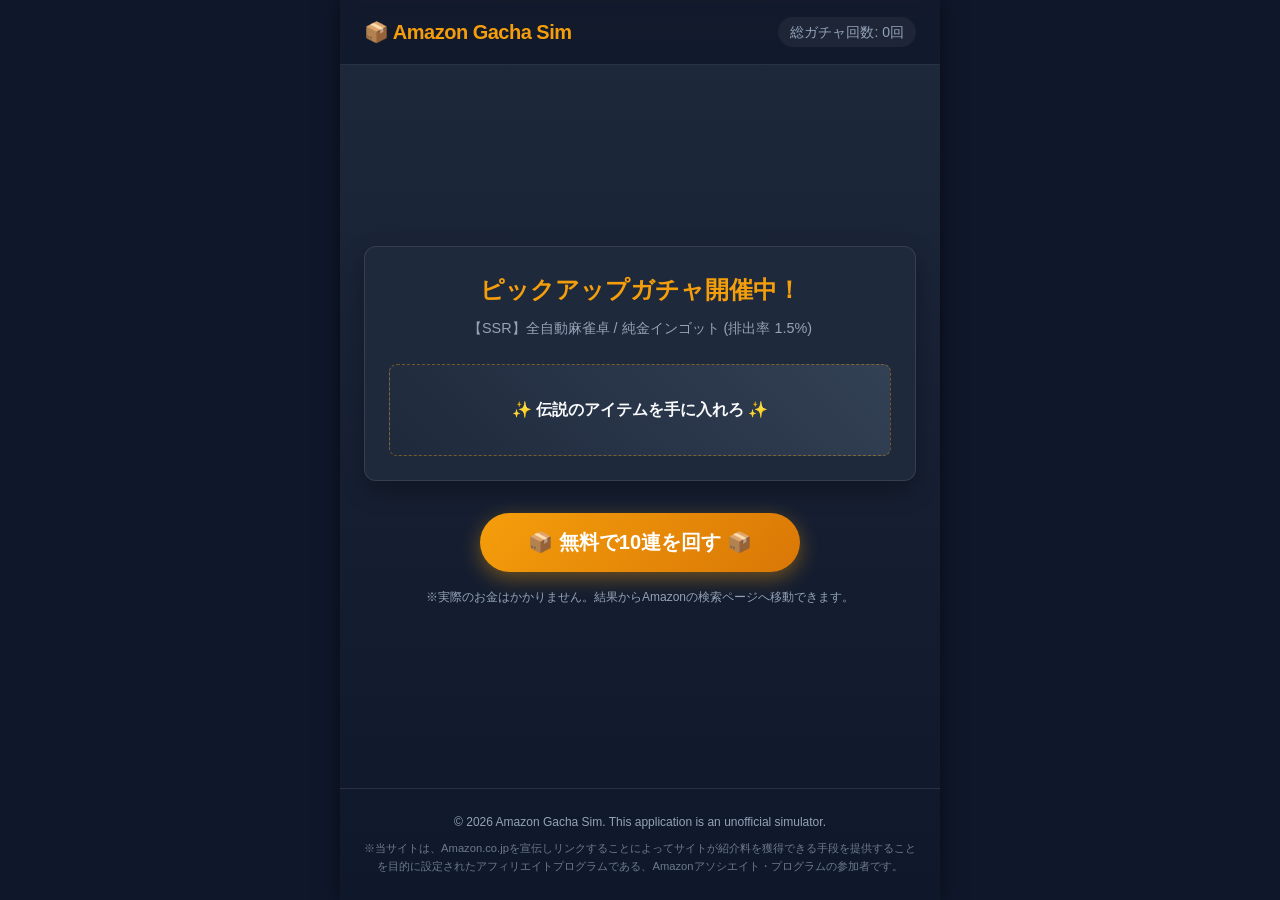
==== index.html @ bfa9835b "Initial commit: Amazon 10-Pull Gacha Simulator" ====
<!DOCTYPE html>
<html lang="ja">

<head>
    <meta charset="UTF-8">
    <meta name="viewport" content="width=device-width, initial-scale=1.0">
    <title>Amazon 10連ガチャシミュレーター</title>
    <meta name="description" content="完全無料でAmazonのヤバい商品10連ガチャが回せるシミュレーター。あなたは何を引き当てる？">
    <link rel="stylesheet" href="css/style.css">

    <!-- Open Graph for social sharing -->
    <meta property="og:title" content="Amazon 10連ガチャシミュレーター">
    <meta property="og:description" content="無料でAmazonのヤバい商品10連ガチャが回せるシミュレーター。SSRの純金を引き当てろ！">
    <meta property="og:type" content="website">
    <meta name="twitter:card" content="summary_large_image">
</head>

<body>
    <div class="app-container">
        <!-- Header -->
        <header>
            <div class="logo">📦 Amazon Gacha Sim</div>
            <div class="pull-count" id="pull-count">総ガチャ回数: 0回</div>
        </header>

        <!-- Main Content -->
        <main>
            <!-- Gacha Screen -->
            <section id="screen-gacha" class="screen active">
                <div class="banner">
                    <h2>ピックアップガチャ開催中！</h2>
                    <p>【SSR】全自動麻雀卓 / 純金インゴット (排出率 1.5%)</p>
                    <div class="banner-image-placeholder">
                        <span class="sparkle">✨</span> 伝説のアイテムを手に入れろ <span class="sparkle">✨</span>
                    </div>
                </div>

                <div class="action-area">
                    <button id="btn-pull-10" class="btn-gacha pulse">
                        <span class="btn-text">📦 無料で10連を回す 📦</span>
                    </button>
                    <p class="disclaimer">※実際のお金はかかりません。結果からAmazonの検索ページへ移動できます。</p>
                </div>
            </section>

            <!-- Animation Screen (Hidden by default) -->
            <section id="screen-animation" class="screen hidden">
                <div class="animation-container">
                    <div class="box-sprite" id="gacha-box">🎁</div>
                    <h2 class="loading-text">結果を取得中...</h2>
                </div>
            </section>

            <!-- Results Screen (Hidden by default) -->
            <section id="screen-results" class="screen hidden">
                <h2>🎉 ガチャ結果 🎉</h2>

                <div class="results-grid" id="results-grid">
                    <!-- Cards will be injected here by JS -->
                </div>

                <div class="results-actions">
                    <button id="btn-share" class="btn-share">𝕏 結果をシェアする</button>
                    <button id="btn-pull-again" class="btn-secondary">🔄 もう一度回す</button>
                </div>
            </section>
        </main>

        <!-- Footer -->
        <footer>
            <p>&copy; 2026 Amazon Gacha Sim. This application is an unofficial simulator.</p>
            <p class="amazon-disclosure">
                ※当サイトは、Amazon.co.jpを宣伝しリンクすることによってサイトが紹介料を獲得できる手段を提供することを目的に設定されたアフィリエイトプログラムである、Amazonアソシエイト・プログラムの参加者です。
            </p>
        </footer>
    </div>

    <!-- Scripts -->
    <script src="js/data.js"></script>
    <script src="js/app.js"></script>
</body>

</html>
---- css/style.css ----
/* ==========================================================================
   Base Styles & Variables
   ========================================================================== */
:root {
    --bg-dark: #0f172a;
    --bg-card: #1e293b;
    --bg-card-hover: #334155;
    --text-primary: #f8fafc;
    --text-secondary: #94a3b8;
    --primary-color: #f59e0b;
    /* Amazon Orange-ish Gold */
    --primary-hover: #d97706;

    /* Rarity Colors */
    --color-n: #94a3b8;
    /* Normal - Gray */
    --color-r: #3b82f6;
    /* Rare - Blue */
    --color-sr: #a855f7;
    /* Super Rare - Purple */
    --color-ssr: #f59e0b;
    /* Specially Super Rare - Gold/Rainbow */

    --radius: 12px;
    --transition: all 0.3s ease;
}

* {
    box-sizing: border-box;
    margin: 0;
    padding: 0;
}

body {
    font-family: -apple-system, BlinkMacSystemFont, "Segoe UI", Roboto, "Helvetica Neue", Arial, sans-serif;
    background-color: var(--bg-dark);
    color: var(--text-primary);
    line-height: 1.6;
    min-height: 100vh;
    display: flex;
    justify-content: center;
}

.app-container {
    width: 100%;
    max-width: 600px;
    min-height: 100vh;
    display: flex;
    flex-direction: column;
    position: relative;
    background: linear-gradient(180deg, #1e293b 0%, #0f172a 100%);
    box-shadow: 0 0 20px rgba(0, 0, 0, 0.5);
}

/* ==========================================================================
   Header & Footer
   ========================================================================== */
header {
    display: flex;
    justify-content: space-between;
    align-items: center;
    padding: 1rem 1.5rem;
    border-bottom: 1px solid rgba(255, 255, 255, 0.1);
    background: rgba(15, 23, 42, 0.8);
    backdrop-filter: blur(10px);
    position: sticky;
    top: 0;
    z-index: 50;
}

.logo {
    font-weight: 800;
    font-size: 1.25rem;
    color: var(--primary-color);
    letter-spacing: -0.5px;
}

.pull-count {
    font-size: 0.875rem;
    color: var(--text-secondary);
    background: rgba(255, 255, 255, 0.05);
    padding: 0.25rem 0.75rem;
    border-radius: 20px;
}

footer {
    padding: 1.5rem;
    text-align: center;
    color: var(--text-secondary);
    font-size: 0.75rem;
    margin-top: auto;
    border-top: 1px solid rgba(255, 255, 255, 0.1);
}

.amazon-disclosure {
    margin-top: 0.5rem;
    font-size: 0.7rem;
    opacity: 0.7;
}

/* ==========================================================================
   Screens & Layout
   ========================================================================== */
main {
    flex: 1;
    display: flex;
    flex-direction: column;
    padding: 1.5rem;
}

.screen {
    display: none;
    flex-direction: column;
    flex: 1;
    animation: fadeIn 0.4s ease-out;
}

.screen.active {
    display: flex;
}

@keyframes fadeIn {
    from {
        opacity: 0;
        transform: translateY(10px);
    }

    to {
        opacity: 1;
        transform: translateY(0);
    }
}

/* ==========================================================================
   Gacha Screen
   ========================================================================== */
#screen-gacha {
    justify-content: center;
    align-items: center;
    text-align: center;
}

.banner {
    background: var(--bg-card);
    border: 1px solid rgba(255, 255, 255, 0.1);
    border-radius: var(--radius);
    padding: 1.5rem;
    width: 100%;
    margin-bottom: 2rem;
    box-shadow: 0 10px 25px rgba(0, 0, 0, 0.3);
}

.banner h2 {
    color: var(--primary-color);
    margin-bottom: 0.5rem;
    font-size: 1.5rem;
}

.banner p {
    font-size: 0.9rem;
    color: var(--text-secondary);
}

.banner-image-placeholder {
    margin-top: 1.5rem;
    padding: 2rem;
    background: linear-gradient(45deg, #1e293b, #334155);
    border-radius: 8px;
    font-weight: bold;
    color: #f8fafc;
    border: 1px dashed rgba(245, 158, 11, 0.4);
}

.sparkle {
    color: var(--primary-color);
    animation: twinkle 1.5s infinite alternate;
}

@keyframes twinkle {
    from {
        opacity: 0.5;
    }

    to {
        opacity: 1;
        transform: scale(1.2);
    }
}

.btn-gacha {
    background: linear-gradient(135deg, #f59e0b 0%, #d97706 100%);
    color: white;
    border: none;
    padding: 1rem 2rem;
    font-size: 1.25rem;
    font-weight: bold;
    border-radius: 50px;
    cursor: pointer;
    width: 100%;
    max-width: 320px;
    box-shadow: 0 6px 20px rgba(245, 158, 11, 0.4);
    transition: transform 0.1s, box-shadow 0.1s;
    position: relative;
    overflow: hidden;
}

.btn-gacha:active {
    transform: scale(0.96);
    box-shadow: 0 2px 10px rgba(245, 158, 11, 0.4);
}

.btn-gacha.pulse {
    animation: pulseGlow 2s infinite;
}

@keyframes pulseGlow {
    0% {
        box-shadow: 0 0 0 0 rgba(245, 158, 11, 0.7);
    }

    70% {
        box-shadow: 0 0 0 15px rgba(245, 158, 11, 0);
    }

    100% {
        box-shadow: 0 0 0 0 rgba(245, 158, 11, 0);
    }
}

.disclaimer {
    margin-top: 1rem;
    font-size: 0.75rem;
    color: var(--text-secondary);
}

/* ==========================================================================
   Animation Screen
   ========================================================================== */
#screen-animation {
    justify-content: center;
    align-items: center;
}

.animation-container {
    text-align: center;
}

.box-sprite {
    font-size: 6rem;
    animation: shakeGacha 0.5s infinite;
    display: inline-block;
    filter: drop-shadow(0 0 20px rgba(245, 158, 11, 0.5));
}

@keyframes shakeGacha {
    0% {
        transform: rotate(0deg) scale(1);
    }

    25% {
        transform: rotate(-10deg) scale(1.05);
    }

    50% {
        transform: rotate(0deg) scale(1);
    }

    75% {
        transform: rotate(10deg) scale(1.05);
    }

    100% {
        transform: rotate(0deg) scale(1);
    }
}

.loading-text {
    margin-top: 2rem;
    font-size: 1.25rem;
    color: var(--text-primary);
    animation: blink 1s infinite alternate;
}

@keyframes blink {
    from {
        opacity: 0.5;
    }

    to {
        opacity: 1;
    }
}

/* ==========================================================================
   Results Screen
   ========================================================================== */
#screen-results h2 {
    text-align: center;
    margin-bottom: 1.5rem;
    color: var(--primary-color);
}

.results-grid {
    display: grid;
    grid-template-columns: repeat(2, 1fr);
    gap: 1rem;
    margin-bottom: 2rem;
}

/* Item Card Design */
.item-card {
    background: var(--bg-card);
    border-radius: 8px;
    padding: 1rem;
    text-decoration: none;
    color: var(--text-primary);
    display: flex;
    flex-direction: column;
    align-items: center;
    text-align: center;
    transition: var(--transition);
    border: 2px solid transparent;
    position: relative;
    overflow: hidden;
}

.item-card:hover {
    transform: translateY(-3px);
    background: var(--bg-card-hover);
}

.item-icon {
    font-size: 2.5rem;
    margin-bottom: 0.5rem;
}

.item-name {
    font-size: 0.875rem;
    font-weight: bold;
    margin-bottom: 0.5rem;
    display: -webkit-box;
    -webkit-line-clamp: 2;
    -webkit-box-orient: vertical;
    overflow: hidden;
    height: 2.6em;
    /* Roughly 2 lines */
}

.item-rarity {
    font-size: 0.75rem;
    font-weight: 800;
    padding: 0.1rem 0.6rem;
    border-radius: 4px;
    margin-top: auto;
}

/* Rarity Variations */
.rarity-n {
    border-color: var(--color-n);
}

.rarity-n .item-rarity {
    background: rgba(148, 163, 184, 0.2);
    color: var(--color-n);
}

.rarity-r {
    border-color: var(--color-r);
}

.rarity-r .item-rarity {
    background: rgba(59, 130, 246, 0.2);
    color: var(--color-r);
}

.rarity-sr {
    border-color: var(--color-sr);
    box-shadow: 0 0 10px rgba(168, 85, 247, 0.3);
}

.rarity-sr .item-rarity {
    background: rgba(168, 85, 247, 0.2);
    color: var(--color-sr);
}

/* SSR Rainbow Glow Effect */
.rarity-ssr {
    border: none;
    background: var(--bg-card);
    z-index: 1;
}

.rarity-ssr::before {
    content: '';
    position: absolute;
    top: -2px;
    left: -2px;
    right: -2px;
    bottom: -2px;
    background: linear-gradient(45deg, #ff0000, #ff7300, #fffb00, #48ff00, #00ffd5, #002bff, #7a00ff, #ff00c8, #ff0000);
    z-index: -1;
    background-size: 400%;
    animation: glowingRainbow 20s linear infinite;
    border-radius: 10px;
}

.rarity-ssr .item-rarity {
    background: linear-gradient(45deg, #f59e0b, #fbbf24);
    color: #1e293b;
}

@keyframes glowingRainbow {
    0% {
        background-position: 0 0;
    }

    50% {
        background-position: 400% 0;
    }

    100% {
        background-position: 0 0;
    }
}

/* Action Buttons */
.results-actions {
    display: flex;
    flex-direction: column;
    gap: 1rem;
}

.btn-share {
    background: #000;
    color: #fff;
    border: 1px solid #333;
    padding: 0.875rem;
    font-weight: bold;
    border-radius: var(--radius);
    cursor: pointer;
    text-align: center;
    transition: var(--transition);
}

.btn-share:hover {
    background: #111;
    border-color: #555;
}

.btn-secondary {
    background: transparent;
    color: var(--text-primary);
    border: 1px solid var(--text-secondary);
    padding: 0.875rem;
    font-weight: bold;
    border-radius: var(--radius);
    cursor: pointer;
    text-align: center;
    transition: var(--transition);
}

.btn-secondary:hover {
    background: rgba(255, 255, 255, 0.05);
}

/* ==========================================================================
   Responsive
   ========================================================================== */
@media (max-width: 480px) {
    .results-grid {
        gap: 0.5rem;
    }

    .item-card {
        padding: 0.75rem;
    }

    .item-icon {
        font-size: 2rem;
    }
}
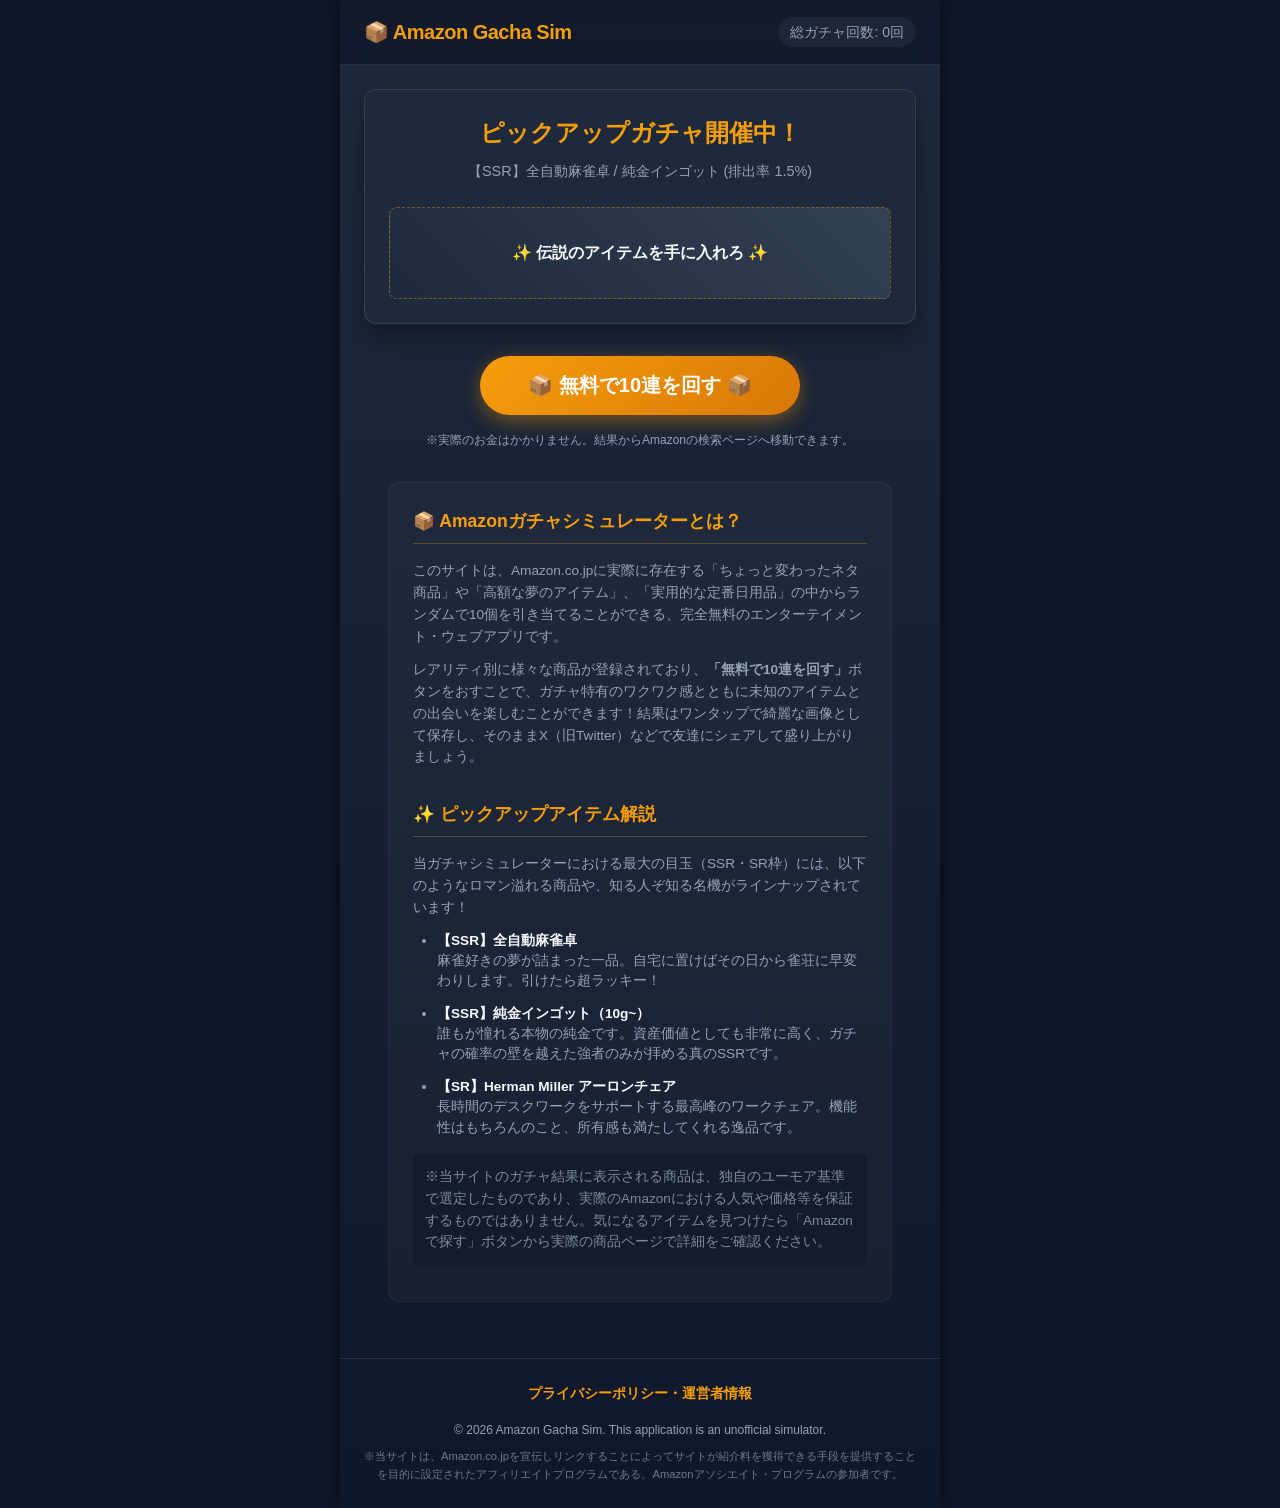
==== commit d0232eec: "feat: add amazon associate compliance pages and seo content" ====
--- a/index.html
+++ b/index.html
@@ -60,14 +60,54 @@
                 </div>
 
                 <div class="results-actions">
+                    <button id="btn-save-image" class="btn-secondary">📸 画像として保存</button>
                     <button id="btn-share" class="btn-share">𝕏 結果をシェアする</button>
                     <button id="btn-pull-again" class="btn-secondary">🔄 もう一度回す</button>
                 </div>
+            </section>
+
+            <!-- Image Modal for Mobile Saving -->
+            <section id="modal-image" class="modal hidden">
+                <div class="modal-content">
+                    <span class="close-btn" id="btn-close-modal">&times;</span>
+                    <h3>📱 ガチャ結果画像</h3>
+                    <p class="modal-instruction">画像を<strong>「長押し」</strong>して保存してください</p>
+                    <img id="generated-image-preview" src="" alt="ガチャ結果">
+                </div>
+            </section>
+
+            <!-- SEO & Original Content Section (Amazon Associate Compliance) -->
+            <section class="seo-content">
+                <article>
+                    <h3>📦 Amazonガチャシミュレーターとは？</h3>
+                    <p>このサイトは、Amazon.co.jpに実際に存在する「ちょっと変わったネタ商品」や「高額な夢のアイテム」、「実用的な定番日用品」の中からランダムで10個を引き当てることができる、完全無料のエンターテイメント・ウェブアプリです。
+                    </p>
+                    <p>レアリティ別に様々な商品が登録されており、<strong>「無料で10連を回す」</strong>ボタンをおすことで、ガチャ特有のワクワク感とともに未知のアイテムとの出会いを楽しむことができます！結果はワンタップで綺麗な画像として保存し、そのままX（旧Twitter）などで友達にシェアして盛り上がりましょう。
+                    </p>
+                </article>
+
+                <article>
+                    <h3>✨ ピックアップアイテム解説</h3>
+                    <p>当ガチャシミュレーターにおける最大の目玉（SSR・SR枠）には、以下のようなロマン溢れる商品や、知る人ぞ知る名機がラインナップされています！</p>
+                    <ul class="pickup-list">
+                        <li><strong>【SSR】全自動麻雀卓</strong><br>麻雀好きの夢が詰まった一品。自宅に置けばその日から雀荘に早変わりします。引けたら超ラッキー！</li>
+                        <li><strong>【SSR】純金インゴット（10g~）</strong><br>誰もが憧れる本物の純金です。資産価値としても非常に高く、ガチャの確率の壁を越えた強者のみが拝める真のSSRです。
+                        </li>
+                        <li><strong>【SR】Herman Miller
+                                アーロンチェア</strong><br>長時間のデスクワークをサポートする最高峰のワークチェア。機能性はもちろんのこと、所有感も満たしてくれる逸品です。</li>
+                    </ul>
+                    <p class="seo-notice">
+                        ※当サイトのガチャ結果に表示される商品は、独自のユーモア基準で選定したものであり、実際のAmazonにおける人気や価格等を保証するものではありません。気になるアイテムを見つけたら「Amazonで探す」ボタンから実際の商品ページで詳細をご確認ください。
+                    </p>
+                </article>
             </section>
         </main>
 
         <!-- Footer -->
         <footer>
+            <div class="footer-links">
+                <a href="privacy.html">プライバシーポリシー・運営者情報</a>
+            </div>
             <p>&copy; 2026 Amazon Gacha Sim. This application is an unofficial simulator.</p>
             <p class="amazon-disclosure">
                 ※当サイトは、Amazon.co.jpを宣伝しリンクすることによってサイトが紹介料を獲得できる手段を提供することを目的に設定されたアフィリエイトプログラムである、Amazonアソシエイト・プログラムの参加者です。
@@ -76,6 +116,7 @@
     </div>
 
     <!-- Scripts -->
+    <script src="https://cdnjs.cloudflare.com/ajax/libs/dom-to-image/2.6.0/dom-to-image.min.js"></script>
     <script src="js/data.js"></script>
     <script src="js/app.js"></script>
 </body>
--- a/css/style.css
+++ b/css/style.css
@@ -90,6 +90,21 @@
     font-size: 0.75rem;
     margin-top: auto;
     border-top: 1px solid rgba(255, 255, 255, 0.1);
+}
+
+.footer-links {
+    margin-bottom: 1rem;
+}
+
+.footer-links a {
+    color: var(--primary-color);
+    text-decoration: none;
+    font-size: 0.85rem;
+    font-weight: bold;
+}
+
+.footer-links a:hover {
+    text-decoration: underline;
 }
 
 .amazon-disclosure {
@@ -246,19 +261,55 @@
 }
 
 .box-sprite {
-    font-size: 6rem;
-    animation: shakeGacha 0.5s infinite;
+    font-size: 8rem;
     display: inline-block;
-    filter: drop-shadow(0 0 20px rgba(245, 158, 11, 0.5));
-}
-
-@keyframes shakeGacha {
+    transition: filter 0.5s ease-out, transform 0.5s ease-out;
+}
+
+/* Base Normal state */
+.box-n {
+    filter: drop-shadow(0 0 10px rgba(148, 163, 184, 0.5));
+    animation: shakeGachaNormal 0.6s infinite;
+}
+
+/* Rare state (Blue glow) */
+.box-r {
+    filter: drop-shadow(0 0 25px rgba(59, 130, 246, 0.8));
+    transform: scale(1.05);
+    animation: shakeGachaRare 0.4s infinite;
+}
+
+/* Super Rare state (Purple pulse) */
+.box-sr {
+    filter: drop-shadow(0 0 35px rgba(168, 85, 247, 1));
+    transform: scale(1.15);
+    animation: shakeGachaSR 0.2s infinite, pulseSRPromotion 1s infinite alternate;
+}
+
+/* SSR state (Gold extreme shake) */
+.box-ssr {
+    filter: drop-shadow(0 0 50px rgba(245, 158, 11, 1));
+    transform: scale(1.25);
+    animation: shakeGachaSSR 0.1s infinite;
+}
+
+@keyframes pulseSRPromotion {
+    0% {
+        filter: drop-shadow(0 0 20px rgba(168, 85, 247, 0.6));
+    }
+
+    100% {
+        filter: drop-shadow(0 0 50px rgba(168, 85, 247, 1));
+    }
+}
+
+@keyframes shakeGachaNormal {
     0% {
         transform: rotate(0deg) scale(1);
     }
 
     25% {
-        transform: rotate(-10deg) scale(1.05);
+        transform: rotate(-5deg) scale(1.02);
     }
 
     50% {
@@ -266,11 +317,77 @@
     }
 
     75% {
-        transform: rotate(10deg) scale(1.05);
+        transform: rotate(5deg) scale(1.02);
     }
 
     100% {
         transform: rotate(0deg) scale(1);
+    }
+}
+
+@keyframes shakeGachaRare {
+    0% {
+        transform: rotate(0deg) scale(1.05);
+    }
+
+    25% {
+        transform: rotate(-10deg) scale(1.07);
+    }
+
+    50% {
+        transform: rotate(0deg) scale(1.05);
+    }
+
+    75% {
+        transform: rotate(10deg) scale(1.07);
+    }
+
+    100% {
+        transform: rotate(0deg) scale(1.05);
+    }
+}
+
+@keyframes shakeGachaSR {
+    0% {
+        transform: rotate(0deg) scale(1.15) translateY(0);
+    }
+
+    25% {
+        transform: rotate(-15deg) scale(1.15) translateY(-5px);
+    }
+
+    50% {
+        transform: rotate(0deg) scale(1.15) translateY(0);
+    }
+
+    75% {
+        transform: rotate(15deg) scale(1.15) translateY(-5px);
+    }
+
+    100% {
+        transform: rotate(0deg) scale(1.15) translateY(0);
+    }
+}
+
+@keyframes shakeGachaSSR {
+    0% {
+        transform: rotate(0deg) scale(1.25) translateY(0);
+    }
+
+    25% {
+        transform: rotate(-25deg) scale(1.25) translateY(-10px);
+    }
+
+    50% {
+        transform: rotate(0deg) scale(1.25) translateY(0);
+    }
+
+    75% {
+        transform: rotate(25deg) scale(1.25) translateY(-10px);
+    }
+
+    100% {
+        transform: rotate(0deg) scale(1.25) translateY(0);
     }
 }
 
@@ -342,8 +459,9 @@
     -webkit-line-clamp: 2;
     -webkit-box-orient: vertical;
     overflow: hidden;
-    height: 2.6em;
-    /* Roughly 2 lines */
+    line-height: 1.5;
+    height: 3em;
+    /* 1.5 line-height * 2 lines */
 }
 
 .item-rarity {
@@ -478,4 +596,263 @@
     .item-icon {
         font-size: 2rem;
     }
+}
+
+/* Enhanced Buy Button */
+.buy-btn {
+    margin-top: 10px;
+    background: linear-gradient(180deg, #fcd200 0%, #f59e0b 100%);
+    color: #111;
+    font-size: 0.85rem;
+    font-weight: 800;
+    padding: 0.5rem 1rem;
+    border-radius: 6px;
+    width: 100%;
+    text-align: center;
+    box-shadow: 0 4px 10px rgba(0, 0, 0, 0.3);
+    transition: transform 0.2s, filter 0.2s;
+    border: 1px solid #d97706;
+}
+
+.item-card:hover .buy-btn {
+    transform: scale(1.05);
+    filter: brightness(1.1);
+}
+
+/* More dramatic SSR glow */
+@keyframes glowingRainbow {
+    0% {
+        background-position: 0 0;
+    }
+
+    50% {
+        background-position: 400% 0;
+    }
+
+    100% {
+        background-position: 0 0;
+    }
+}
+
+.rarity-ssr::after {
+    content: '';
+    position: absolute;
+    top: 0;
+    left: -100%;
+    right: 0;
+    bottom: 0;
+    background: linear-gradient(90deg, transparent, rgba(255, 255, 255, 0.4), transparent);
+    animation: sweep 2s infinite;
+    z-index: 2;
+    pointer-events: none;
+}
+
+@keyframes sweep {
+    0% {
+        left: -100%;
+    }
+
+    50% {
+        left: 100%;
+    }
+
+    100% {
+        left: 100%;
+    }
+}
+
+/* Make SR pulse slightly */
+.rarity-sr {
+    animation: pulseSR 2s infinite alternate;
+}
+
+@keyframes pulseSR {
+    0% {
+        box-shadow: 0 0 10px rgba(168, 85, 247, 0.3);
+    }
+
+    100% {
+        box-shadow: 0 0 20px rgba(168, 85, 247, 0.8);
+    }
+}
+
+/* The new gacha shake animation logic is handled above, so these are removed */
+/* HTML2Canvas and Buttons specific styling */
+.results-actions {
+    display: flex;
+    flex-wrap: wrap;
+    justify-content: center;
+    gap: 0.5rem;
+    margin-top: 1.5rem;
+}
+
+.btn-secondary,
+.btn-share {
+    flex: 1;
+    min-width: 140px;
+    font-size: 0.85rem;
+    padding: 0.75rem;
+}
+
+/* ==========================================================================
+   Image Modal
+   ========================================================================== */
+.modal {
+    position: fixed;
+    top: 0;
+    left: 0;
+    width: 100%;
+    height: 100%;
+    background: rgba(0, 0, 0, 0.85);
+    /* Dark overlay */
+    z-index: 1000;
+    display: flex;
+    justify-content: center;
+    align-items: center;
+    padding: 1rem;
+    backdrop-filter: blur(5px);
+}
+
+.modal.hidden {
+    display: none;
+}
+
+.modal-content {
+    background: var(--bg-card);
+    padding: 1.5rem;
+    border-radius: 12px;
+    width: 100%;
+    max-width: 500px;
+    position: relative;
+    box-shadow: 0 10px 30px rgba(0, 0, 0, 0.5);
+    border: 1px solid var(--color-r);
+    display: flex;
+    flex-direction: column;
+    align-items: center;
+    max-height: 90vh;
+    /* Don't exceed screen height */
+}
+
+.close-btn {
+    position: absolute;
+    top: 10px;
+    right: 15px;
+    color: var(--text-secondary);
+    font-size: 2rem;
+    font-weight: bold;
+    cursor: pointer;
+    line-height: 1;
+}
+
+.close-btn:hover {
+    color: var(--text-primary);
+}
+
+.modal-content h3 {
+    margin-bottom: 0.5rem;
+    color: var(--color-sr);
+}
+
+.modal-instruction {
+    font-size: 0.9rem;
+    color: var(--text-primary);
+    margin-bottom: 1rem;
+    background: rgba(245, 158, 11, 0.2);
+    padding: 0.5rem 1rem;
+    border-radius: 4px;
+    border-left: 3px solid var(--color-ssr);
+    text-align: center;
+    width: 100%;
+}
+
+#generated-image-preview {
+    max-width: 100%;
+    /* Keep image within modal, allowing scroll if extremely tall */
+    max-height: calc(90vh - 120px);
+    object-fit: contain;
+    border-radius: 8px;
+    border: 1px solid #334155;
+}
+
+/* ==========================================================================
+   Image Generation State (Export Mode)
+   ========================================================================== */
+body.generating-image .results-actions {
+    display: none !important;
+}
+
+body.generating-image .item-card .amazon-search-link {
+    display: none !important;
+}
+
+body.generating-image .item-card {
+    padding-bottom: 0.5rem !important;
+    /* Reduce bottom padding since button is gone */
+    min-height: auto !important;
+}
+
+body.generating-image .item-info {
+    margin-bottom: 0 !important;
+    /* Remove space reserved for button */
+    padding-bottom: 0 !important;
+}
+
+/* ==========================================================================
+   SEO Strategy & Text Content (Amazon Associate Compliance)
+   ========================================================================== */
+.seo-content {
+    margin: 2rem 1.5rem;
+    padding: 1.5rem;
+    background: rgba(255, 255, 255, 0.03);
+    border-radius: var(--radius);
+    border: 1px solid rgba(255, 255, 255, 0.05);
+}
+
+.seo-content article {
+    margin-bottom: 2rem;
+}
+
+.seo-content article:last-child {
+    margin-bottom: 0;
+}
+
+.seo-content h3 {
+    color: var(--color-ssr);
+    font-size: 1.1rem;
+    margin-bottom: 1rem;
+    border-bottom: 1px solid rgba(245, 158, 11, 0.3);
+    padding-bottom: 0.5rem;
+}
+
+.seo-content p {
+    color: var(--text-secondary);
+    font-size: 0.85rem;
+    line-height: 1.6;
+    margin-bottom: 0.75rem;
+}
+
+.pickup-list {
+    padding-left: 1.5rem;
+    margin-bottom: 1rem;
+}
+
+.pickup-list li {
+    color: var(--text-secondary);
+    font-size: 0.85rem;
+    margin-bottom: 0.75rem;
+    line-height: 1.5;
+}
+
+.pickup-list strong {
+    color: var(--text-primary);
+}
+
+.seo-notice {
+    font-size: 0.75rem;
+    color: var(--text-secondary);
+    opacity: 0.8;
+    background: rgba(0, 0, 0, 0.2);
+    padding: 0.75rem;
+    border-radius: 4px;
+    margin-top: 1rem;
 }
